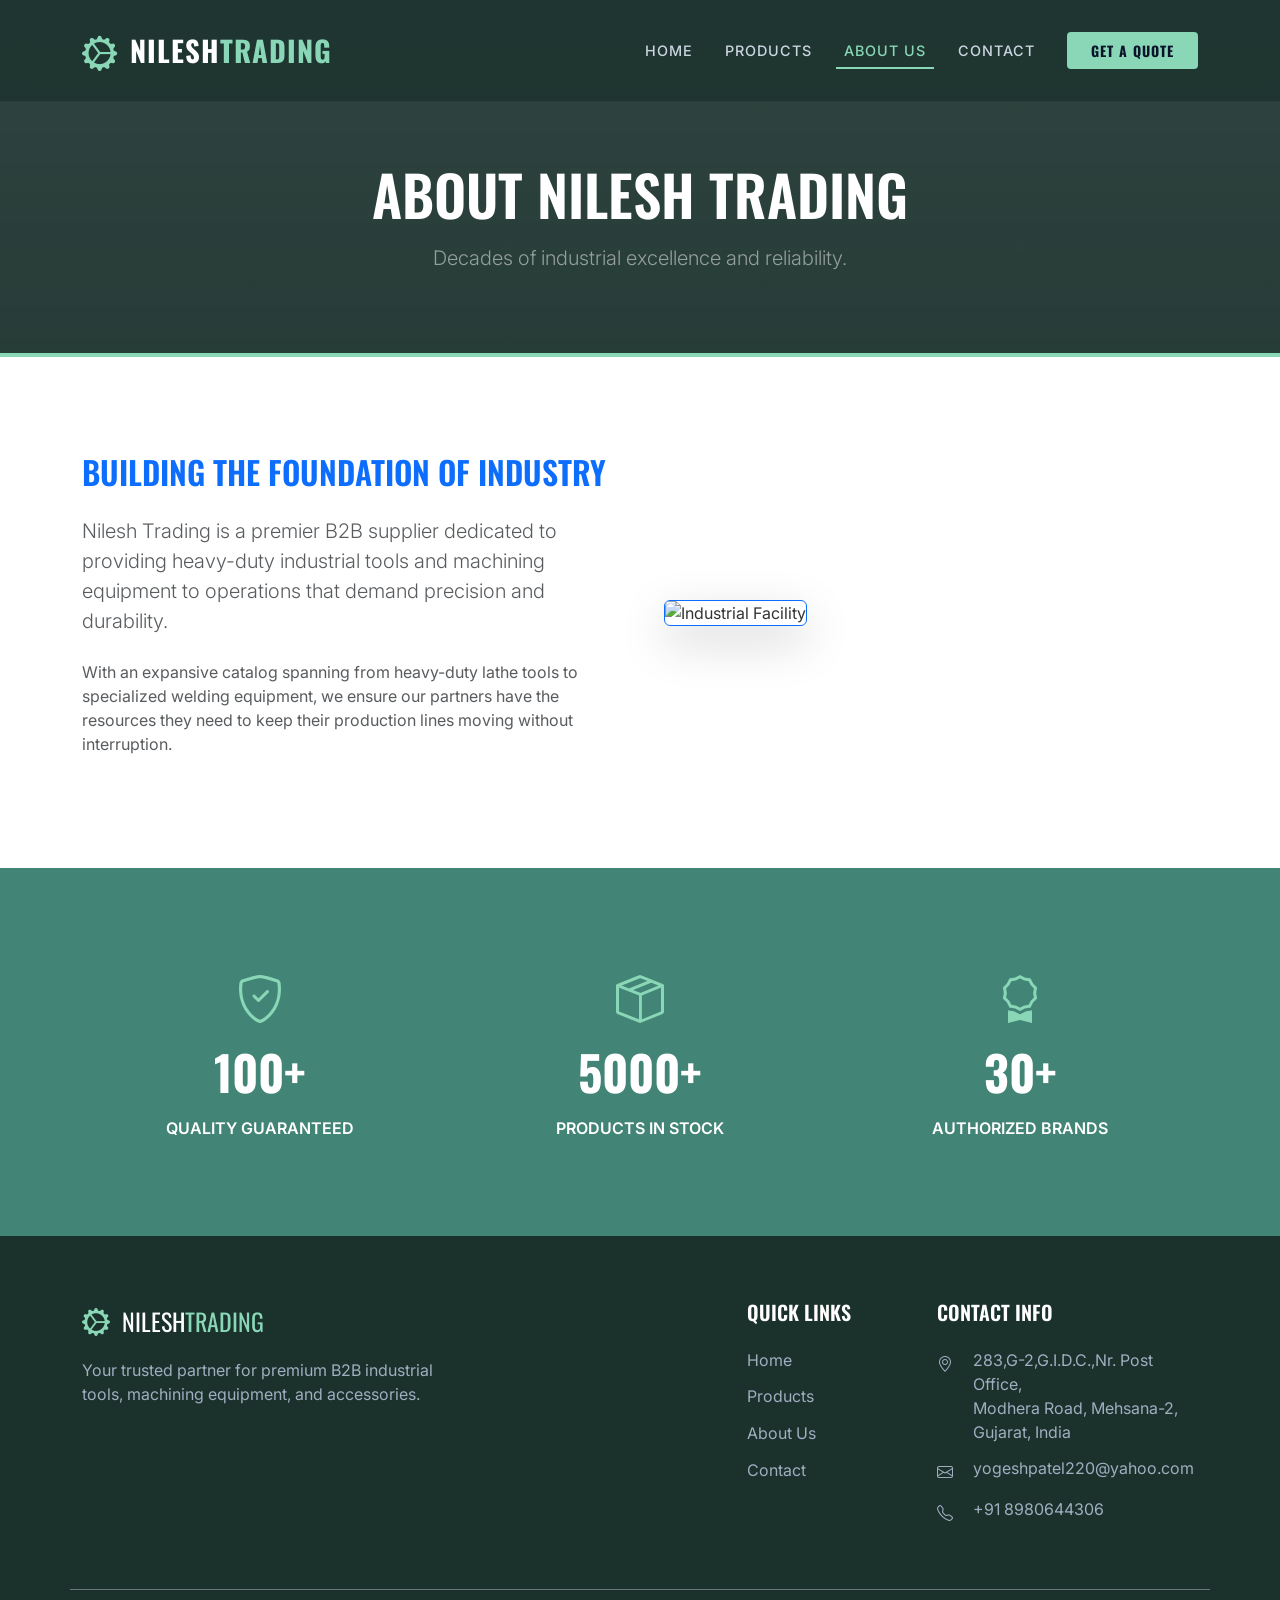
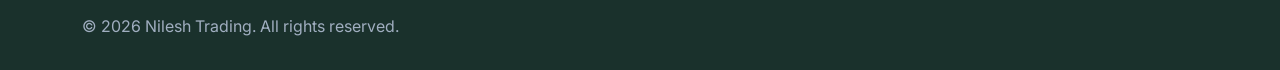
==== about.html @ 8f6eeba7 "first commit" ====
<!DOCTYPE html>
<html lang="en">
<head>
    <meta charset="UTF-8">
    <meta name="viewport" content="width=device-width, initial-scale=1.0">
    <meta name="description" content="Learn about Nilesh Trading, a premier supplier of industrial equipment and machining tools.">
    <title>About Us | Nilesh Trading</title>

    <link href="https://fonts.googleapis.com/css2?family=Inter:wght@400;500;600&family=Oswald:wght@500;600;700&display=swap" rel="stylesheet">
    <link href="https://cdn.jsdelivr.net/npm/bootstrap@5.3.2/dist/css/bootstrap.min.css" rel="stylesheet">
    <link rel="stylesheet" href="https://cdn.jsdelivr.net/npm/bootstrap-icons@1.11.1/font/bootstrap-icons.css">
    <link href="https://unpkg.com/aos@2.3.1/dist/aos.css" rel="stylesheet">
    <link rel="stylesheet" href="css/styles.css">
</head>
<body>

    <!-- Navigation -->
    <nav class="navbar navbar-expand-lg fixed-top shadow-sm" data-bs-theme="dark">
        <div class="container">
            <a class="navbar-brand" href="index.html">
                <i class="bi bi-gear-wide-connected logo-icon"></i>
                <span>NILESH<span class="text-accent">TRADING</span></span>
            </a>
            <button class="navbar-toggler border-0" type="button" data-bs-toggle="collapse" data-bs-target="#navbarNav">
                <span class="navbar-toggler-icon"></span>
            </button>
            <div class="collapse navbar-collapse justify-content-end" id="navbarNav">
                <ul class="navbar-nav align-items-center">
                    <li class="nav-item"><a class="nav-link" href="index.html">Home</a></li>
                    <li class="nav-item"><a class="nav-link" href="products.html">Products</a></li>
                    <li class="nav-item"><a class="nav-link active" href="about.html">About Us</a></li>
                    <li class="nav-item"><a class="nav-link" href="contact.html">Contact</a></li>
                    <li class="nav-item ms-lg-3 mt-3 mt-lg-0">
                        <a href="contact.html" class="btn btn-accent btn-sm py-2 px-4">Get a Quote</a>
                    </li>
                </ul>
            </div>
        </div>
    </nav>

    <!-- Page Header -->
    <header class="page-header" data-aos="fade-in">
        <div class="container position-relative z-3">
            <h1 data-aos="fade-up" data-aos-delay="100">About Nilesh Trading</h1>
            <p class="lead text-white-50" data-aos="fade-up" data-aos-delay="200">Decades of industrial excellence and reliability.</p>
        </div>
    </header>

    <!-- Company Info -->
    <section class="products-section">
        <div class="container">
            <div class="row align-items-center g-5">
                <div class="col-lg-6" data-aos="fade-right">
                    <h2 class="text-primary mb-4" style="font-family: var(--font-heading); text-transform: uppercase;">Building The Foundation Of Industry</h2>
                    <p class="lead text-muted mb-4">Nilesh Trading is a premier B2B supplier dedicated to providing heavy-duty industrial tools and machining equipment to operations that demand precision and durability.</p>
                    <p class="text-muted">With an expansive catalog spanning from heavy-duty lathe tools to specialized welding equipment, we ensure our partners have the resources they need to keep their production lines moving without interruption.</p>
                </div>
                <div class="col-lg-6" data-aos="fade-left">
                    <img src="https://images.unsplash.com/photo-1581092334651-ddf26d9a09d0?auto=format&fit=crop&w=1000&q=80" alt="Industrial Facility" class="img-fluid rounded shadow-lg border border-primary">
                </div>
            </div>
        </div>
    </section>

    <!-- USP Stats -->
    <section class="usp-section" id="stats">
        <div class="container">
            <div class="row g-4">
                <div class="col-md-4" data-aos="fade-up" data-aos-delay="100">
                    <div class="usp-box">
                        <i class="bi bi-shield-check usp-icon"></i>
                        <div class="usp-number" data-target="100">100+</div>
                        <p class="text-uppercase fw-semibold mb-0">Quality Guaranteed</p>
                    </div>
                </div>
                <div class="col-md-4" data-aos="fade-up" data-aos-delay="200">
                    <div class="usp-box">
                        <i class="bi bi-box-seam usp-icon"></i>
                        <div class="usp-number" data-target="5000">5000+</div>
                        <p class="text-uppercase fw-semibold mb-0">Products in Stock</p>
                    </div>
                </div>
                <div class="col-md-4" data-aos="fade-up" data-aos-delay="300">
                    <div class="usp-box">
                        <i class="bi bi-award usp-icon"></i>
                        <div class="usp-number" data-target="30">30+</div>
                        <p class="text-uppercase fw-semibold mb-0">Authorized Brands</p>
                    </div>
                </div>
            </div>
        </div>
    </section>

    <!-- Footer -->
    <footer>
        <div class="container">
            <div class="row g-4">
                <div class="col-lg-4 col-md-6">
                    <a href="index.html" class="footer-brand text-decoration-none">
                        <i class="bi bi-gear-wide-connected logo-icon fs-3"></i>
                        <span>NILESH<span class="text-accent">TRADING</span></span>
                    </a>
                    <p class="mt-3">Your trusted partner for premium B2B industrial tools, machining equipment, and accessories.</p>
                </div>
                <div class="col-lg-2 col-md-6 ms-lg-auto">
                    <h5 class="text-white mb-4">Quick Links</h5>
                    <ul class="footer-links">
                        <li><a href="index.html">Home</a></li>
                        <li><a href="products.html">Products</a></li>
                        <li><a href="about.html">About Us</a></li>
                        <li><a href="contact.html">Contact</a></li>
                    </ul>
                </div>
                <div class="col-lg-3 col-md-6">
                    <h5 class="text-white mb-4">Contact Info</h5>
                    <ul class="footer-links">
                        <li><i class="bi bi-geo-alt me-2"></i> 283,G-2,G.I.D.C.,Nr. Post Office,<br>Modhera Road, Mehsana-2,<br>Gujarat, India</li>
                        <li><i class="bi bi-envelope me-2"></i> yogeshpatel220@yahoo.com</li>
                        <li><i class="bi bi-telephone me-2"></i> +91 8980644306</li>
                    </ul>
                </div>
            </div>
            <div class="row mt-5 pt-4 border-top border-secondary">
                <div class="col-md-6 text-center text-md-start">
                    <p class="mb-0">&copy; 2026 Nilesh Trading. All rights reserved.</p>
                </div>
            </div>
        </div>
    </footer>

    <script src="https://cdn.jsdelivr.net/npm/bootstrap@5.3.2/dist/js/bootstrap.bundle.min.js"></script>
    <script src="https://unpkg.com/aos@2.3.1/dist/aos.js"></script>
    <script>AOS.init({ duration: 800, once: true });</script>
</body>
</html>
---- css/styles.css ----
:root {
  /* Tech-Industrial Color Palette */
  --color-primary: #1A312C; /* Deep Pine */
  --color-secondary: #428475; /* Muted Teal */
  --color-accent: #89D7B7; /* Light Mint */
  --color-accent-hover: #70C1A0;
  --color-light: #F8F9FA;
  --color-dark: #000000;
  --color-text: #333333;
  --color-muted: #6C757D;
  --color-border: #E9ECEF;
  
  --font-heading: 'Oswald', sans-serif;
  --font-body: 'Inter', sans-serif;
  
  --transition-speed: 0.3s;
}

body {
  font-family: var(--font-body);
  color: var(--color-text);
  background-color: var(--color-light);
  overflow-x: hidden;
}

h1, h2, h3, h4, h5, h6 {
  font-family: var(--font-heading);
  text-transform: uppercase;
  font-weight: 600;
  color: var(--color-primary);
}

.text-accent {
  color: var(--color-accent) !important;
}

.bg-primary-dark {
  background-color: var(--color-primary) !important;
}

.bg-secondary-dark {
  background-color: var(--color-secondary) !important;
}

.btn-accent {
  background-color: var(--color-accent);
  color: #0B132B;
  font-weight: 700;
  padding: 0.75rem 2rem;
  border: none;
  border-radius: 4px;
  text-transform: uppercase;
  font-family: var(--font-heading);
  letter-spacing: 1px;
  transition: all var(--transition-speed) ease;
}

.btn-accent:hover {
  background-color: var(--color-accent-hover);
  color: #fff;
  transform: translateY(-3px) scale(1.02);
  box-shadow: 0 10px 20px rgba(137, 215, 183, 0.4);
}

.btn-outline-light {
  font-family: var(--font-heading);
  text-transform: uppercase;
  letter-spacing: 1px;
  border-width: 2px;
  transition: all var(--transition-speed) ease;
}

.btn-outline-light:hover {
  transform: translateY(-3px) scale(1.02);
  color: var(--color-primary) !important;
  background-color: #fff;
}

/* Navbar & Logo */
.navbar {
  padding: 1.2rem 0;
  transition: all 0.4s ease;
  background-color: rgba(26, 49, 44, 0.75);
  backdrop-filter: blur(12px);
  box-shadow: none !important;
  border-bottom: 1px solid rgba(255, 255, 255, 0.05);
}

.navbar-brand {
  display: flex;
  align-items: center;
  font-family: var(--font-heading);
  font-size: 1.8rem;
  font-weight: 700;
  color: #fff !important;
  letter-spacing: 1px;
}

.logo-icon {
  color: var(--color-accent);
  font-size: 2.2rem;
  margin-right: 12px;
  animation: spinSlow 20s linear infinite;
}

@keyframes spinSlow {
  from { transform: rotate(0deg); }
  to { transform: rotate(360deg); }
}

.nav-link {
  color: #cbd5e1 !important;
  font-weight: 500;
  text-transform: uppercase;
  font-size: 0.9rem;
  letter-spacing: 1px;
  margin: 0 0.5rem;
  transition: color var(--transition-speed);
  position: relative;
}

.nav-link:hover, .nav-link.active {
  color: var(--color-accent) !important;
}

.nav-link::after {
  content: '';
  position: absolute;
  width: 0;
  height: 2px;
  bottom: 0;
  left: 0;
  background-color: var(--color-accent);
  transition: width 0.3s ease;
}

.nav-link:hover::after, .nav-link.active::after {
  width: 100%;
}

/* Hero Section */
.hero {
  height: 100vh;
  min-height: 600px;
  background-image: linear-gradient(rgba(26, 49, 44, 0.1), rgba(15, 29, 26, 0.95)), url('../images/ig.png');
  background-position: center;
  background-size: cover;
  background-repeat: no-repeat;
  display: flex;
  align-items: center;
  position: relative;
  overflow: hidden;
}

.hero h1 {
  font-size: 4.5rem;
  font-weight: 700;
  color: #fff;
  line-height: 1.1;
  margin-bottom: 1.5rem;
  text-shadow: 0 4px 10px rgba(0,0,0,0.5);
}

.hero p {
  font-size: 1.25rem;
  color: #e0e0e0;
  max-width: 600px;
  margin-bottom: 2rem;
}

/* Page Headers */
.page-header {
  padding: 10rem 0 4rem;
  background-image: linear-gradient(rgba(26, 49, 44, 0.9), rgba(26, 49, 44, 0.95)), url('../images/ig.png');
  background-position: center;
  background-size: cover;
  background-repeat: no-repeat;
  background-attachment: fixed;
  color: white;
  text-align: center;
  border-bottom: 4px solid var(--color-accent);
}

.page-header h1 {
  color: white;
  font-size: 3.5rem;
  margin-bottom: 1rem;
}

/* USP Section */
.usp-section {
  background-color: var(--color-secondary);
  padding: 4rem 0;
  color: #fff;
}

.usp-box {
  text-align: center;
  padding: 2rem;
  transition: transform var(--transition-speed);
}

.usp-box:hover {
  transform: translateY(-10px);
}

.usp-icon {
  font-size: 3rem;
  color: var(--color-accent);
  margin-bottom: 1rem;
  transition: transform 0.3s ease;
}

.usp-box:hover .usp-icon {
  transform: scale(1.2);
}

.usp-number {
  font-family: var(--font-heading);
  font-size: 3rem;
  font-weight: 700;
  margin-bottom: 0.5rem;
}

/* Section Titles */
.section-title {
  text-align: center;
  margin-bottom: 4rem;
  position: relative;
}

.section-title h2 {
  font-size: 3rem;
  color: var(--color-primary);
  margin-bottom: 1rem;
}

.section-title p {
  color: var(--color-muted);
  max-width: 600px;
  margin: 0 auto;
}

.section-title::after {
  content: '';
  display: block;
  width: 80px;
  height: 4px;
  background-color: var(--color-accent);
  margin: 1.5rem auto 0;
  border-radius: 2px;
}

/* Product Cards */
.products-section {
  padding: 6rem 0;
  background-color: #fff;
}

.product-card {
  background: #E8F0EC; /* Light grayish teal matching the theme */
  border-radius: 12px;
  overflow: hidden;
  box-shadow: 0 10px 30px rgba(26, 49, 44, 0.08); /* Colored shadow for depth */
  transition: all 0.4s cubic-bezier(0.175, 0.885, 0.32, 1.275);
  height: 100%;
  border: 1px solid rgba(66, 132, 117, 0.15);
  position: relative;
  z-index: 1;
}

.product-card::before {
  content: '';
  position: absolute;
  top: 0;
  left: 0;
  width: 100%;
  height: 4px;
  background-color: var(--color-accent);
  transform: scaleX(0);
  transform-origin: left;
  transition: transform var(--transition-speed) ease;
  z-index: 2;
}

.product-card:hover {
  transform: translateY(-15px);
  box-shadow: 0 25px 30px -5px rgba(0, 0, 0, 0.15);
}

.product-card:hover::before {
  transform: scaleX(1);
}

.product-img-wrap {
  height: 200px;
  overflow: hidden;
  position: relative;
}

.product-img-wrap img {
  width: 100%;
  height: 100%;
  object-fit: cover;
  transition: transform 0.6s ease;
}

.product-card:hover .product-img-wrap img {
  transform: scale(1.1);
}

.product-icon-wrap {
  height: 80px;
  display: flex;
  align-items: center;
  justify-content: center;
  background-color: var(--color-light);
  border-bottom: 1px solid var(--color-border);
  font-size: 2.5rem;
  color: var(--color-secondary);
  transition: all var(--transition-speed);
}

.product-card:hover .product-icon-wrap {
  color: var(--color-accent);
  background-color: var(--color-primary);
}

.product-body {
  padding: 2rem;
}

.product-title {
  font-size: 1.25rem;
  margin-bottom: 1rem;
}

.product-list {
  list-style: none;
  padding: 0;
  margin: 0;
}

.product-list li {
  position: relative;
  padding-left: 1.5rem;
  margin-bottom: 0.5rem;
  font-size: 0.95rem;
  color: var(--color-muted);
}

.product-list li::before {
  content: '\F28A';
  font-family: "bootstrap-icons";
  position: absolute;
  left: 0;
  top: 2px;
  color: var(--color-accent);
  font-size: 0.8rem;
}

/* Brands Marquee */
.brands-section {
  padding: 5rem 0;
  background-color: var(--color-light);
  overflow: hidden;
  border-top: 1px solid var(--color-border);
  border-bottom: 1px solid var(--color-border);
}

.marquee-container {
  width: 100%;
  overflow: hidden;
  white-space: nowrap;
  position: relative;
}

.marquee-content {
  display: inline-block;
  animation: marquee 35s linear infinite;
}

.marquee-content:hover {
  animation-play-state: paused;
}

.brand-item {
  display: inline-flex;
  align-items: center;
  justify-content: center;
  margin: 0 1.5rem;
  padding: 1rem 2rem;
  background: #fff;
  border-radius: 8px;
  border: 1px solid var(--color-border);
  font-family: var(--font-heading);
  font-size: 1.2rem;
  color: var(--color-muted);
  transition: all var(--transition-speed);
  box-shadow: 0 4px 6px rgba(0,0,0,0.02);
}

.brand-item:hover {
  color: #fff;
  background-color: var(--color-primary);
  border-color: var(--color-primary);
  transform: translateY(-5px);
  box-shadow: 0 10px 15px rgba(0,0,0,0.1);
}

@keyframes marquee {
  0% { transform: translateX(0); }
  100% { transform: translateX(-50%); }
}

/* Contact Section */
.contact-section {
  padding: 6rem 0;
}

.contact-info-card {
  background: #fff;
  padding: 2rem;
  border-radius: 8px;
  margin-bottom: 1.5rem;
  border: 1px solid var(--color-border);
  display: flex;
  align-items: flex-start;
  box-shadow: 0 5px 15px rgba(0,0,0,0.05);
  transition: transform 0.3s ease;
}

.contact-info-card:hover {
  transform: translateX(10px);
  border-left: 4px solid var(--color-accent);
}

.contact-info-icon {
  font-size: 2rem;
  color: var(--color-accent);
  margin-right: 1.5rem;
}

.contact-info-text h4 {
  margin-bottom: 0.5rem;
}

.contact-info-text p {
  color: var(--color-muted);
  margin: 0;
}

.form-control {
  background-color: #fff;
  border: 1px solid var(--color-border);
  padding: 0.8rem 1rem;
}

.form-control:focus {
  border-color: var(--color-accent);
  box-shadow: 0 0 0 0.25rem rgba(137, 215, 183, 0.25);
}

/* Footer */
footer {
  background-color: var(--color-primary);
  padding: 4rem 0 2rem;
  color: #a0aec0;
}

.footer-brand {
  display: flex;
  align-items: center;
  font-family: var(--font-heading);
  font-size: 1.5rem;
  color: #fff;
  margin-bottom: 1rem;
}

.footer-links {
  list-style: none;
  padding: 0;
}

.footer-links li {
  margin-bottom: 0.8rem;
  display: flex;
  align-items: flex-start;
}

.footer-links li i {
  margin-top: 4px;
  min-width: 28px;
}

.footer-links a {
  color: #a0aec0;
  text-decoration: none;
  transition: color var(--transition-speed);
}

.footer-links a:hover {
  color: var(--color-accent);
}

/* Responsive */
@media (max-width: 768px) {
  .hero h1 { font-size: 3rem; }
  .section-title h2 { font-size: 2.2rem; }
  .page-header h1 { font-size: 2.5rem; }
  .logo-icon { font-size: 1.8rem; }
}

/* Category Details Pages */
.category-header {
  background: linear-gradient(135deg, var(--color-primary) 0%, #10201D 100%);
  padding: 10rem 0 5rem;
  color: #fff;
  position: relative;
  overflow: hidden;
}

.category-header h1 {
  color: #ffffff;
}

.category-icon-large {
  font-size: 4rem;
  color: var(--color-accent);
  margin-bottom: 1rem;
}

.detailed-product-card {
  background: #fff;
  border-radius: 12px;
  overflow: hidden;
  box-shadow: 0 10px 30px rgba(0, 0, 0, 0.08);
  transition: all 0.4s ease;
  height: 100%;
  display: flex;
  flex-direction: column;
}

.detailed-product-card:hover {
  transform: translateY(-10px);
  box-shadow: 0 20px 40px rgba(26, 49, 44, 0.15);
}

.card-img-wrapper {
  position: relative;
  height: 240px;
  overflow: hidden;
}

.card-img-wrapper img {
  width: 100%;
  height: 100%;
  object-fit: cover;
  transition: transform 0.6s ease;
}

.detailed-product-card:hover .card-img-wrapper img {
  transform: scale(1.1);
}

.img-overlay {
  position: absolute;
  top: 0;
  left: 0;
  width: 100%;
  height: 100%;
  background: rgba(26, 49, 44, 0.6);
  display: flex;
  align-items: center;
  justify-content: center;
  opacity: 0;
  transition: all 0.4s ease;
}

.detailed-product-card:hover .img-overlay {
  opacity: 1;
}

.img-overlay i {
  color: #fff;
  font-size: 2.5rem;
  transform: scale(0.5);
  transition: transform 0.4s cubic-bezier(0.175, 0.885, 0.32, 1.275);
}

.detailed-product-card:hover .img-overlay i {
  transform: scale(1);
}

.card-content {
  padding: 2rem;
  flex-grow: 1;
  display: flex;
  flex-direction: column;
}

.card-title {
  font-size: 1.5rem;
  margin-bottom: 1rem;
  color: var(--color-primary);
}

.card-text {
  color: var(--color-muted);
  margin-bottom: 1.5rem;
  flex-grow: 1;
}

.back-btn {
  border-color: var(--color-secondary);
  color: var(--color-secondary);
}

.back-btn:hover {
  background-color: var(--color-secondary);
  color: #fff;
}
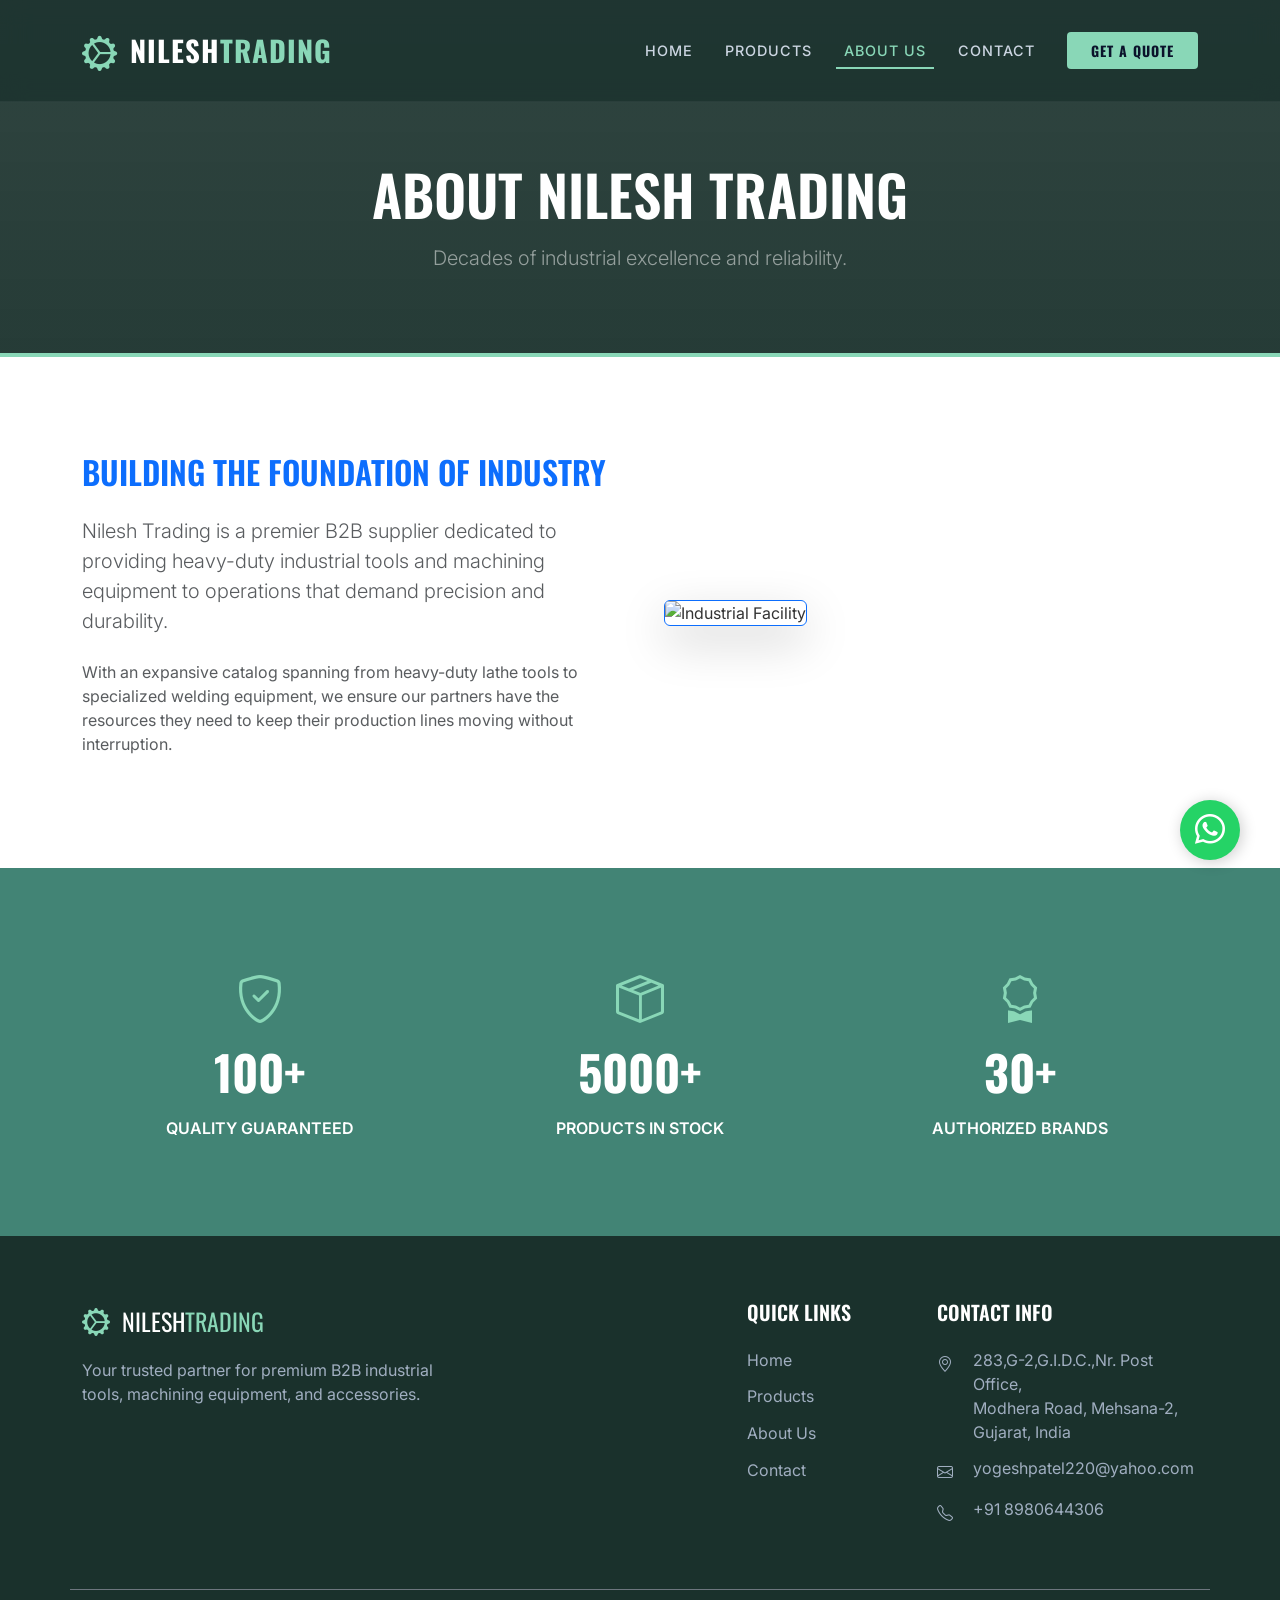
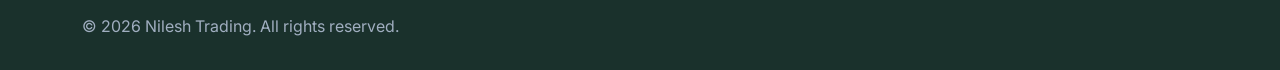
==== commit 113fca79: "ok" ====
--- a/about.html
+++ b/about.html
@@ -1,4 +1,4 @@
-<!DOCTYPE html>
+﻿<!DOCTYPE html>
 <html lang="en">
 <head>
     <meta charset="UTF-8">
@@ -128,8 +128,14 @@
         </div>
     </footer>
 
+    <!-- WhatsApp Floating Icon -->
+    <a href="https://wa.me/918980644306?text=Hi%20Nilesh%20Trading%2C%20I%20would%20like%20to%20inquire%20about%20your%20industrial%20tools%20and%20products." class="whatsapp-float" target="_blank" aria-label="WhatsApp Inquiry">
+        <i class="bi bi-whatsapp"></i>
+    </a>
     <script src="https://cdn.jsdelivr.net/npm/bootstrap@5.3.2/dist/js/bootstrap.bundle.min.js"></script>
     <script src="https://unpkg.com/aos@2.3.1/dist/aos.js"></script>
     <script>AOS.init({ duration: 800, once: true });</script>
 </body>
 </html>
+
+
--- a/css/styles.css
+++ b/css/styles.css
@@ -621,3 +621,44 @@
   color: #fff;
 }
 
+/* WhatsApp Floating Icon */
+.whatsapp-float {
+  position: fixed;
+  width: 60px;
+  height: 60px;
+  bottom: 40px;
+  right: 40px;
+  background-color: #25d366;
+  color: #FFF;
+  border-radius: 50px;
+  text-align: center;
+  font-size: 30px;
+  box-shadow: 2px 2px 15px rgba(0, 0, 0, 0.2);
+  z-index: 1000;
+  display: flex;
+  align-items: center;
+  justify-content: center;
+  text-decoration: none;
+  animation: pulse-whatsapp 2s infinite;
+  transition: all 0.3s ease;
+}
+
+.whatsapp-float:hover {
+  background-color: #128C7E;
+  color: #FFF;
+  transform: scale(1.1);
+  box-shadow: 2px 2px 20px rgba(37, 211, 102, 0.4);
+}
+
+@keyframes pulse-whatsapp {
+  0% {
+    box-shadow: 0 0 0 0 rgba(37, 211, 102, 0.7);
+  }
+  70% {
+    box-shadow: 0 0 0 20px rgba(37, 211, 102, 0);
+  }
+  100% {
+    box-shadow: 0 0 0 0 rgba(37, 211, 102, 0);
+  }
+}
+
